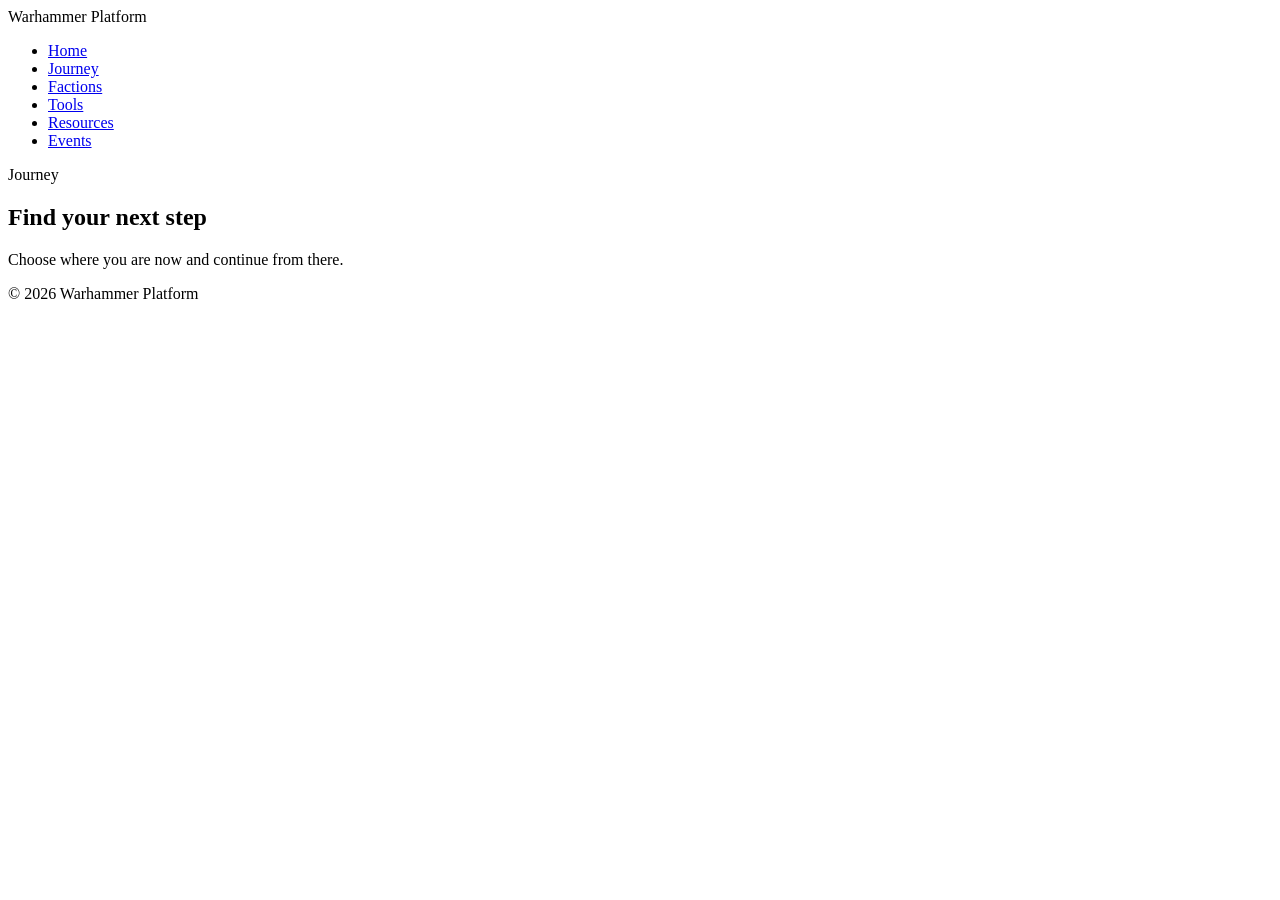
==== journey.html @ 41731e5f "Add initial site pages" ====
<!DOCTYPE html>
<html lang="en">
<head>
    <meta charset="UTF-8">
    <meta name="viewport" content="width=device-width, initial-scale=1.0">

    <title>Journey | Warhammer Platform</title>
    <meta name="description" content="Choose where you are in your Warhammer journey and find your next step.">

    <link rel="stylesheet" href="css/styles.css">
</head>

<body>
    <header>
        <nav>
            <div class="logo">Warhammer Platform</div>

            <ul>
                <li><a href="index.html">Home</a></li>
                <li><a href="journey.html">Journey</a></li>
                <li><a href="factions.html">Factions</a></li>
                <li><a href="tools.html">Tools</a></li>
                <li><a href="resources.html">Resources</a></li>
                <li><a href="events.html">Events</a></li>
            </ul>
        </nav>
    </header>

    <main>
        <section class="page-intro">
            <p class="section-label">Journey</p>
            <h1>Find your next step</h1>
            <p>Choose where you are now and continue from there.</p>
        </section>
    </main>

    <footer>
        <p>&copy; 2026 Warhammer Platform</p>
    </footer>

    <script src="js/main.js"></script>
</body>
</html>
---- css/styles.css ----
@import url("base.css");
@import url("navigation.css");
@import url("layout.css");
@import url("home.css");
@import url("components.css");
@import url("utilities.css");
@import url("responsive.css");
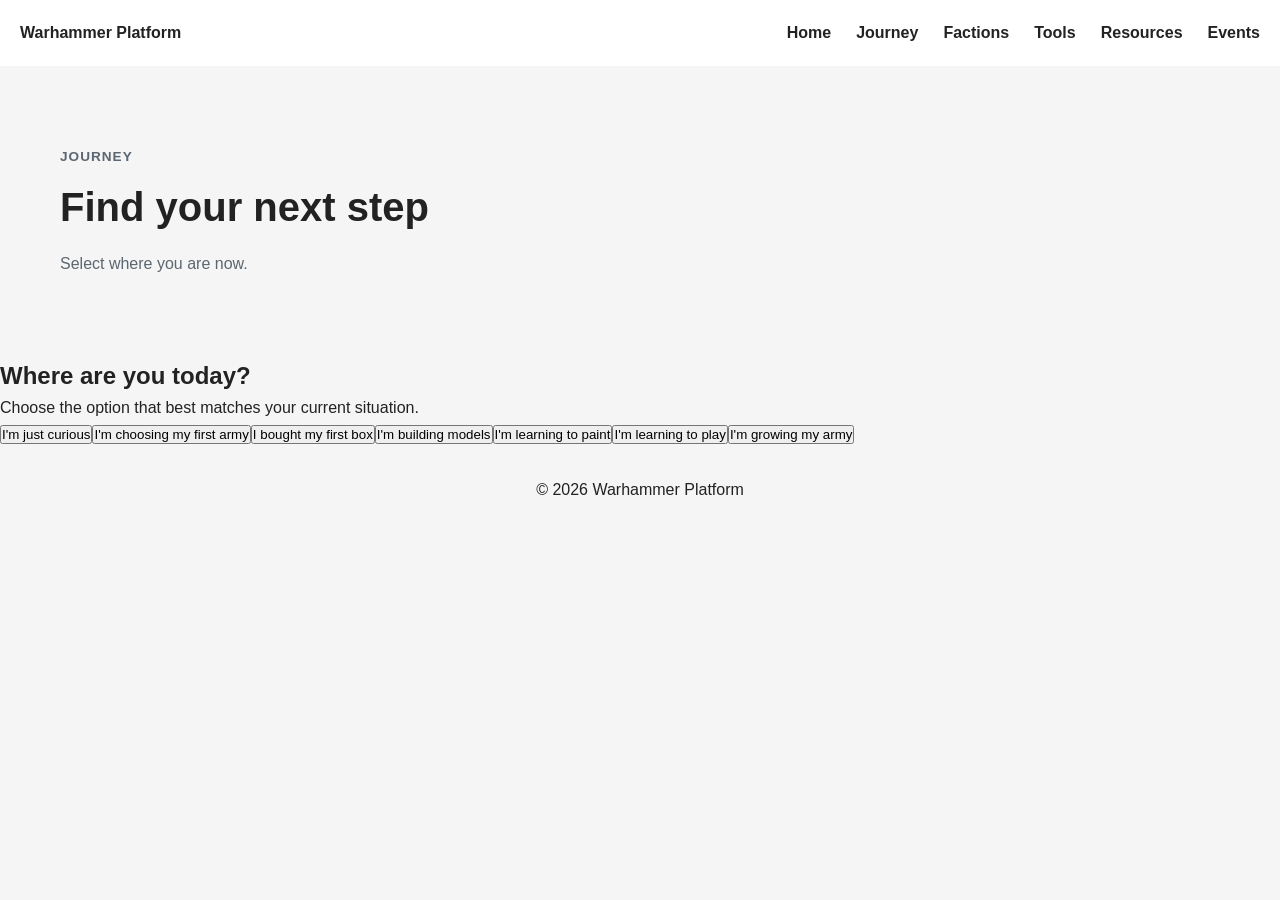
==== commit 2fbb318b: "Add reusable site components and journey engine" ====
--- a/journey.html
+++ b/journey.html
@@ -10,33 +10,26 @@
     <link rel="stylesheet" href="css/styles.css">
 </head>
 
-<body>
-    <header>
-        <nav>
-            <div class="logo">Warhammer Platform</div>
-
-            <ul>
-                <li><a href="index.html">Home</a></li>
-                <li><a href="journey.html">Journey</a></li>
-                <li><a href="factions.html">Factions</a></li>
-                <li><a href="tools.html">Tools</a></li>
-                <li><a href="resources.html">Resources</a></li>
-                <li><a href="events.html">Events</a></li>
-            </ul>
-        </nav>
-    </header>
+<body data-page="journey">
+    <div id="site-header"></div>
 
     <main>
         <section class="page-intro">
             <p class="section-label">Journey</p>
             <h1>Find your next step</h1>
-            <p>Choose where you are now and continue from there.</p>
+            <p>Select where you are now.</p>
+        </section>
+
+        <section class="decision-engine">
+            <div id="journey-content">
+                <h2 id="journey-title"></h2>
+                <p id="journey-description"></p>
+                <div id="journey-options"></div>
+            </div>
         </section>
     </main>
 
-    <footer>
-        <p>&copy; 2026 Warhammer Platform</p>
-    </footer>
+    <div id="site-footer"></div>
 
     <script src="js/main.js"></script>
 </body>
--- a/css/styles.css
+++ b/css/styles.css
@@ -1,7 +1,7 @@
 @import url("base.css");
 @import url("navigation.css");
-@import url("layout.css");
-@import url("home.css");
+@import url("structure.css");
+@import url("sections.css");
 @import url("components.css");
 @import url("utilities.css");
 @import url("responsive.css");
